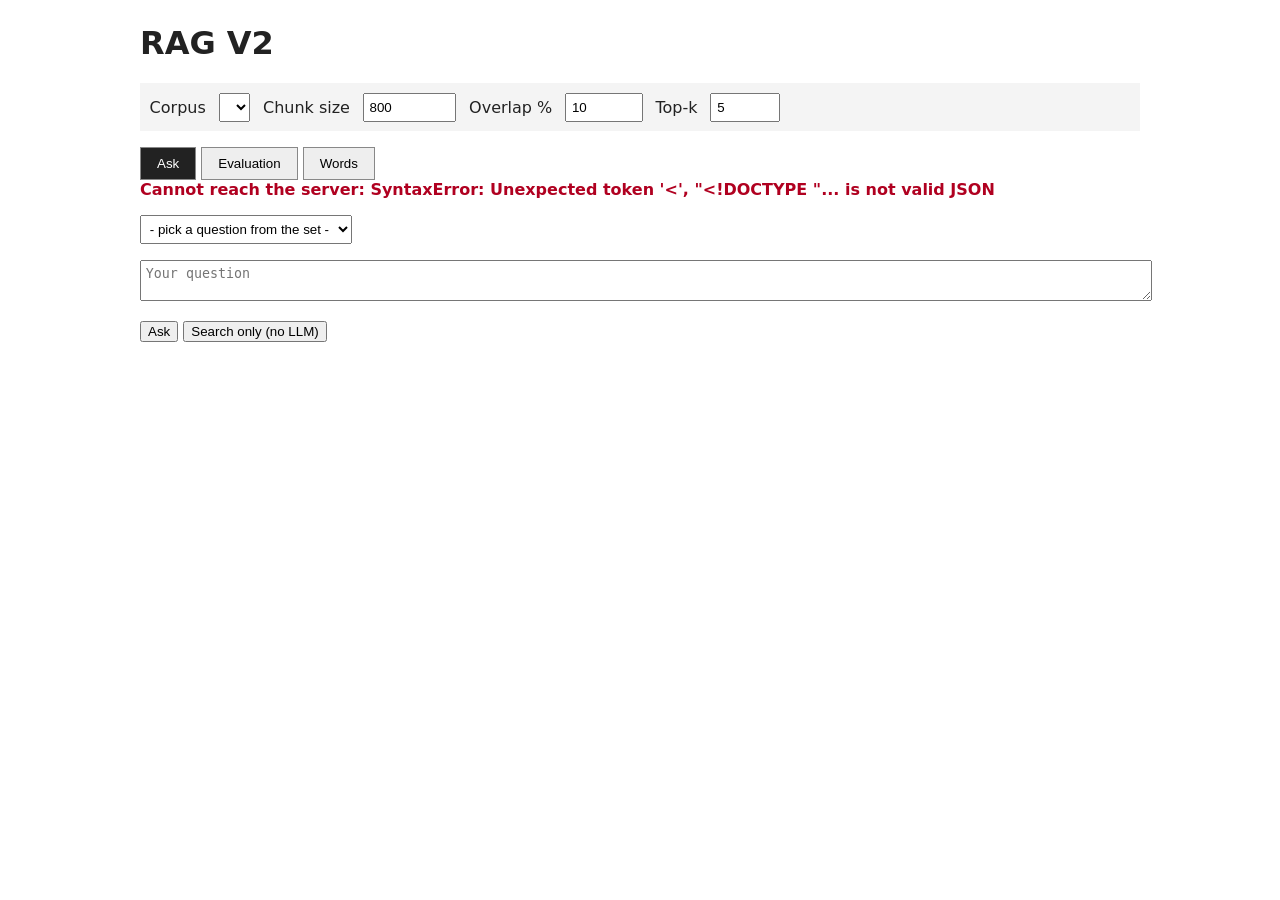
==== static/index.html @ 847ef158 "chore: add V2 project base" ====
<!doctype html>
<html lang="en"><head><meta charset="utf-8"><title>RAG V2</title>
<style>
body{font-family:system-ui,sans-serif;max-width:1000px;margin:1.5rem auto;padding:0 1rem;color:#222}
nav button{padding:.5rem 1rem;border:1px solid #888;background:#eee;cursor:pointer}
nav button.on{background:#222;color:#fff}
.bar{display:flex;gap:.8rem;flex-wrap:wrap;align-items:center;margin:1rem 0;padding:.6rem;background:#f4f4f4}
input,select,textarea{padding:.3rem}textarea{width:100%}
table{border-collapse:collapse;margin:.5rem 0;font-size:.9rem}td,th{border:1px solid #ccc;padding:.25rem .5rem;text-align:left}
.chunk{border:1px solid #ccc;padding:.5rem;margin:.4rem 0;white-space:pre-wrap;font-size:.85rem}
.err{color:#b00020;font-weight:600}.muted{color:#999}.ok{color:#0a7d2c}.ko{color:#b00020}
a.w{cursor:pointer;color:#0645ad;text-decoration:underline}
</style></head><body>
<h1>RAG V2</h1>
<div class="bar">
 Corpus <select id="corpus"></select>
 Chunk size <input id="cs" type="number" value="800" min="100" max="4000" style="width:5rem">
 Overlap % <input id="ov" type="number" value="10" min="0" max="50" style="width:4rem">
 Top-k <input id="k" type="number" value="5" min="1" max="10" style="width:3.5rem">
</div>
<nav><button data-t="ask" class="on">Ask</button> <button data-t="eval">Evaluation</button> <button data-t="words">Words</button></nav>
<div id="msg" class="err"></div>

<section id="ask">
 <p><select id="qpick"><option value="">- pick a question from the set -</option></select></p>
 <textarea id="q" rows="2" placeholder="Your question"></textarea>
 <p><button onclick="ask()">Ask</button> <button onclick="searchOnly()">Search only (no LLM)</button></p>
 <div id="ask-out"></div>
</section>

<section id="eval" hidden>
 <p><label><input type="checkbox" id="wa"> also generate answers (LLM calls, slower)</label>
 <button onclick="runEval()">Run evaluation</button></p>
 <p class="muted">Uses the corpus, chunk size and overlap above. Results are saved in results/. Same as: python evaluate.py &lt;corpus&gt;</p>
 <div id="eval-out"></div>
</section>

<section id="words" hidden>
 <h3>Corpus mode</h3>
 <p>Vocabulary filter: <input id="vf" placeholder="contains..." oninput="vocab()"> <span id="vinfo" class="muted"></span></p>
 <div id="vocab-out" style="max-height:260px;overflow:auto"></div>
 <p>Word → chunks: <input id="wq" placeholder="a word"> <button onclick="wordChunks(wq.value)">Find</button></p>
 <div id="word-out"></div>
 <h3>Question mode</h3>
 <p><select id="wpick"><option value="">- pick a question from the set -</option></select></p>
 <textarea id="wtext" rows="2" placeholder="or type a question"></textarea>
 <p><button onclick="qWords()">Question → words</button> <label><input type="checkbox" id="hs" checked onchange="qWords()"> hide stop words</label></p>
 <div id="qwords-out"></div>
</section>

<script>
const $=id=>document.getElementById(id);
const esc=s=>String(s).replace(/[&<>"]/g,c=>({'&':'&amp;','<':'&lt;','>':'&gt;','"':'&quot;'}[c]));
const cfg=()=>({corpus:$('corpus').value,chunk_size:+$('cs').value,overlap_percent:+$('ov').value});
const qs=o=>new URLSearchParams(o).toString();
let QUESTIONS=[];

async function api(url,body){
  $('msg').textContent='';
  try{
    const r=await fetch(url,body?{method:'POST',headers:{'Content-Type':'application/json'},body:JSON.stringify(body)}:{});
    const d=await r.json();
    if(!r.ok){$('msg').textContent=typeof d.detail==='string'?d.detail:'Invalid input: '+JSON.stringify(d.detail);return null}
    return d;
  }catch(e){$('msg').textContent='Cannot reach the server: '+e;return null}
}
const chunkHtml=c=>`<div class="chunk"><b>${esc(c.source)}</b> #${c.chunk_index}${c.distance!==undefined?` · distance ${c.distance.toFixed(3)}`:''}${c.relevant===true?' <span class="ok">relevant</span>':''}\n${esc(c.text)}</div>`;

document.querySelectorAll('nav button').forEach(b=>b.onclick=()=>{
  document.querySelectorAll('nav button').forEach(x=>x.classList.toggle('on',x===b));
  ['ask','eval','words'].forEach(t=>$(t).hidden=t!==b.dataset.t);
  if(b.dataset.t==='words')vocab();
});

async function loadCorpora(){
  const cs=await api('/api/corpora'); if(!cs)return;
  $('corpus').innerHTML=cs.map(c=>`<option value="${c.name}">${c.name} (${c.documents} docs, ${c.questions} questions)</option>`).join('');
  $('corpus').onchange=loadQuestions; loadQuestions();
}
async function loadQuestions(){
  QUESTIONS=await api('/api/questions?'+qs({corpus:$('corpus').value}))||[];
  const opts='<option value="">- pick a question from the set -</option>'+QUESTIONS.map(q=>`<option value="${q.id}">${q.id} [${q.type}] ${esc(q.question)}</option>`).join('');
  $('qpick').innerHTML=opts;$('wpick').innerHTML=opts;
}
$('qpick').onchange=()=>{const q=QUESTIONS.find(x=>x.id===$('qpick').value);if(q)$('q').value=q.question};
$('wpick').onchange=()=>{const q=QUESTIONS.find(x=>x.id===$('wpick').value);if(q){$('wtext').value=q.question;qWords()}};

async function ask(){
  $('ask-out').innerHTML='Thinking...';
  const d=await api('/api/ask',{...cfg(),question:$('q').value,k:+$('k').value});
  $('ask-out').innerHTML=d?`<h3>Answer ${d.in_documents?'':'<span class="muted">(not in the documents)</span>'}</h3><p>${esc(d.answer)}</p><h3>References (top ${d.chunks.length})</h3>${d.chunks.map(chunkHtml).join('')}`:'';
}
async function searchOnly(){
  const d=await api('/api/search',{...cfg(),question:$('q').value,k:+$('k').value});
  $('ask-out').innerHTML=d?`<h3>Retrieved chunks</h3>${d.chunks.map(chunkHtml).join('')}`:'';
}

function table(rows,head){return `<table><tr>${head.map(h=>`<th>${h}</th>`).join('')}</tr>${rows.map(r=>`<tr>${r.map(c=>`<td>${c}</td>`).join('')}</tr>`).join('')}</table>`}
async function runEval(){
  $('eval-out').innerHTML='Running...';
  const d=await api('/api/eval/run',{...cfg(),with_answers:$('wa').checked,answer_k:+$('k').value});
  if(!d){$('eval-out').innerHTML='';return}
  const ks=d.meta.ks,s=d.summary;
  const rows=[['OVERALL',s.overall],...Object.entries(s.by_type)].map(([n,b])=>[n,b.n,...ks.flatMap(k=>[b[k].hit_rate,b[k].recall])]);
  let h=`<p>${d.meta.n_chunks} chunks · ${d.meta.n_scored} scored questions · saved to <code>${esc(d.saved_to)}</code></p>`+
    table(rows,['type','n',...ks.flatMap(k=>['hit@'+k,'rec@'+k])]);
  if(d.unreachable_evidence.length)h+=`<p class="err">${d.unreachable_evidence.length} evidence quote(s) cut by a chunk boundary: ${d.unreachable_evidence.map(u=>u.id).join(', ')}</p>`;
  h+='<h3>Per question (top 10)</h3>'+table(d.questions.map(q=>[q.id,q.type,esc(q.question),
    q.answerable?q.retrieved.map(c=>c.relevant?'●':'○').join(''):'<span class="muted">unanswerable</span>',
    q.answer?esc(q.answer.text||q.answer.error):''] ),['id','type','question','top-10 (● relevant)','answer']);
  $('eval-out').innerHTML=h;
}

async function vocab(){
  const d=await api('/api/words/vocabulary?'+qs({...cfg(),contains:$('vf').value}));if(!d)return;
  $('vinfo').textContent=`${d.distinct_words} distinct words, ${d.total_words} in total (showing ${d.shown.length})`;
  $('vocab-out').innerHTML=table(d.shown.map(r=>[`<a class="w" onclick="wordChunks('${esc(r.word)}')">${esc(r.word)}</a>`,r.count,r.chunks]),['word','count','in how many chunks']);
}
async function wordChunks(w){
  if(!w)return; $('wq').value=w;
  const d=await api('/api/words/word?'+qs({...cfg(),word:w}));if(!d)return;
  $('word-out').innerHTML=d.chunks.length?`<p><b>${esc(d.word)}</b>: ${d.total} times in ${d.chunks.length} chunks</p>`+d.chunks.map(c=>`<div class="chunk"><b>${esc(c.source)}</b> #${c.chunk_index} · ${c.count}×\n${esc(c.text)}</div>`).join(''):`<p class="err">"${esc(d.word)}" does not exist in the corpus.</p>`;
}
async function qWords(){
  const d=await api('/api/words/question',{...cfg(),question:$('wtext').value});if(!d)return;
  const rows=d.words.filter(r=>!($('hs').checked&&r.stopword)).map(r=>[
    r.exists?`<a class="w" onclick="wordChunks('${esc(r.word)}')">${esc(r.word)}</a>`:`<span class="ko">${esc(r.word)}</span>`,
    r.exists?'<span class="ok">exists</span>':'<span class="ko">ABSENT</span>',r.total,r.n_chunks,
    r.chunks.slice(0,6).map(c=>esc(c.id)+' ('+c.count+')').join(', ')+(r.chunks.length>6?' …':'')]);
  $('qwords-out').innerHTML=table(rows,['word','in corpus?','times','chunks','which chunks']);
}
loadCorpora();
</script></body></html>
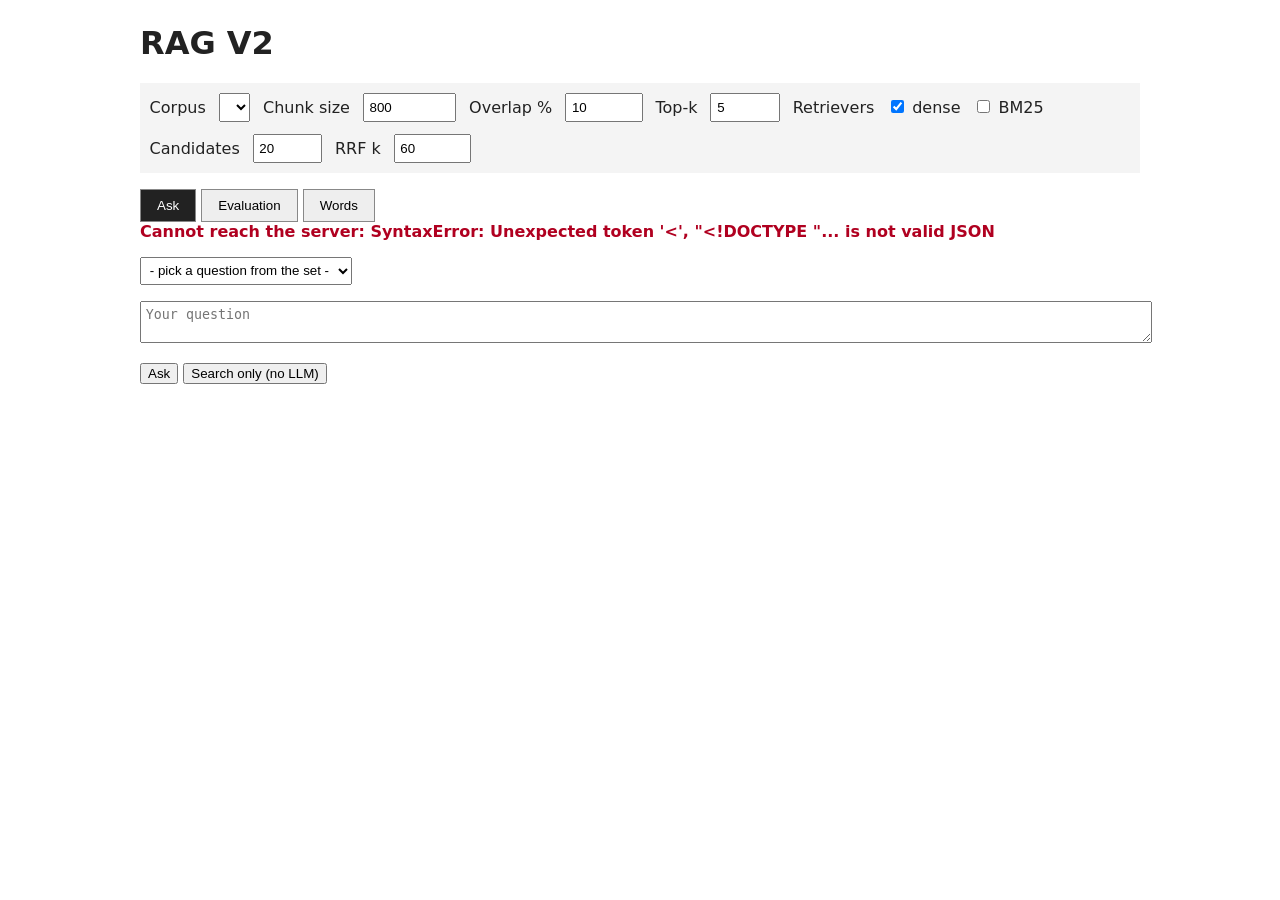
==== commit 0228560b: "feat: add BM25 retriever and RRF fusion with on/off switches" ====
--- a/static/index.html
+++ b/static/index.html
@@ -17,6 +17,11 @@
  Chunk size <input id="cs" type="number" value="800" min="100" max="4000" style="width:5rem">
  Overlap % <input id="ov" type="number" value="10" min="0" max="50" style="width:4rem">
  Top-k <input id="k" type="number" value="5" min="1" max="10" style="width:3.5rem">
+ Retrievers
+ <label><input type="checkbox" id="r-dense" checked> dense</label>
+ <label><input type="checkbox" id="r-bm25"> BM25</label>
+ Candidates <input id="cand" type="number" value="20" min="1" max="50" style="width:3.5rem">
+ RRF k <input id="rrfk" type="number" value="60" min="1" style="width:4rem">
 </div>
 <nav><button data-t="ask" class="on">Ask</button> <button data-t="eval">Evaluation</button> <button data-t="words">Words</button></nav>
 <div id="msg" class="err"></div>
@@ -53,6 +58,7 @@
 const esc=s=>String(s).replace(/[&<>"]/g,c=>({'&':'&amp;','<':'&lt;','>':'&gt;','"':'&quot;'}[c]));
 const cfg=()=>({corpus:$('corpus').value,chunk_size:+$('cs').value,overlap_percent:+$('ov').value});
 const qs=o=>new URLSearchParams(o).toString();
+const retr=()=>({retrievers:['dense','bm25'].filter(r=>$('r-'+r).checked),candidates:+$('cand').value,rrf_k:+$('rrfk').value});
 let QUESTIONS=[];
 
 async function api(url,body){
@@ -64,7 +70,7 @@
     return d;
   }catch(e){$('msg').textContent='Cannot reach the server: '+e;return null}
 }
-const chunkHtml=c=>`<div class="chunk"><b>${esc(c.source)}</b> #${c.chunk_index}${c.distance!==undefined?` · distance ${c.distance.toFixed(3)}`:''}${c.relevant===true?' <span class="ok">relevant</span>':''}\n${esc(c.text)}</div>`;
+const chunkHtml=c=>`<div class="chunk"><b>${esc(c.source)}</b> #${c.chunk_index}${c.found_by?' · found by '+Object.entries(c.found_by).map(([n,r])=>n+' #'+r).join(', '):''}${c.distance!==undefined?` · distance ${c.distance.toFixed(3)}`:''}${c.bm25_score!==undefined?` · bm25 ${c.bm25_score}`:''}${c.relevant===true?' <span class="ok">relevant</span>':''}\n${esc(c.text)}</div>`;
 
 document.querySelectorAll('nav button').forEach(b=>b.onclick=()=>{
   document.querySelectorAll('nav button').forEach(x=>x.classList.toggle('on',x===b));
@@ -87,22 +93,23 @@
 
 async function ask(){
   $('ask-out').innerHTML='Thinking...';
-  const d=await api('/api/ask',{...cfg(),question:$('q').value,k:+$('k').value});
+  const d=await api('/api/ask',{...cfg(),...retr(),question:$('q').value,k:+$('k').value});
   $('ask-out').innerHTML=d?`<h3>Answer ${d.in_documents?'':'<span class="muted">(not in the documents)</span>'}</h3><p>${esc(d.answer)}</p><h3>References (top ${d.chunks.length})</h3>${d.chunks.map(chunkHtml).join('')}`:'';
 }
 async function searchOnly(){
-  const d=await api('/api/search',{...cfg(),question:$('q').value,k:+$('k').value});
+  const d=await api('/api/search',{...cfg(),...retr(),question:$('q').value,k:+$('k').value});
   $('ask-out').innerHTML=d?`<h3>Retrieved chunks</h3>${d.chunks.map(chunkHtml).join('')}`:'';
 }
 
 function table(rows,head){return `<table><tr>${head.map(h=>`<th>${h}</th>`).join('')}</tr>${rows.map(r=>`<tr>${r.map(c=>`<td>${c}</td>`).join('')}</tr>`).join('')}</table>`}
 async function runEval(){
   $('eval-out').innerHTML='Running...';
-  const d=await api('/api/eval/run',{...cfg(),with_answers:$('wa').checked,answer_k:+$('k').value});
+  const d=await api('/api/eval/run',{...cfg(),...retr(),with_answers:$('wa').checked,answer_k:+$('k').value});
   if(!d){$('eval-out').innerHTML='';return}
   const ks=d.meta.ks,s=d.summary;
   const rows=[['OVERALL',s.overall],...Object.entries(s.by_type)].map(([n,b])=>[n,b.n,...ks.flatMap(k=>[b[k].hit_rate,b[k].recall])]);
-  let h=`<p>${d.meta.n_chunks} chunks · ${d.meta.n_scored} scored questions · saved to <code>${esc(d.saved_to)}</code></p>`+
+  let c=s.cost_per_question;
+  let h=`<p>retrievers: <b>${d.meta.retrievers.join(' + ')}</b> · ${d.meta.n_chunks} chunks · ${d.meta.n_scored} scored questions · saved to <code>${esc(d.saved_to)}</code></p><p>cost per question: retrieval ${c.retrieval_ms} ms · LLM calls ${c.llm_calls} · tokens ${c.tokens} · answer time ${c.answer_ms} ms</p>`+
     table(rows,['type','n',...ks.flatMap(k=>['hit@'+k,'rec@'+k])]);
   if(d.unreachable_evidence.length)h+=`<p class="err">${d.unreachable_evidence.length} evidence quote(s) cut by a chunk boundary: ${d.unreachable_evidence.map(u=>u.id).join(', ')}</p>`;
   h+='<h3>Per question (top 10)</h3>'+table(d.questions.map(q=>[q.id,q.type,esc(q.question),
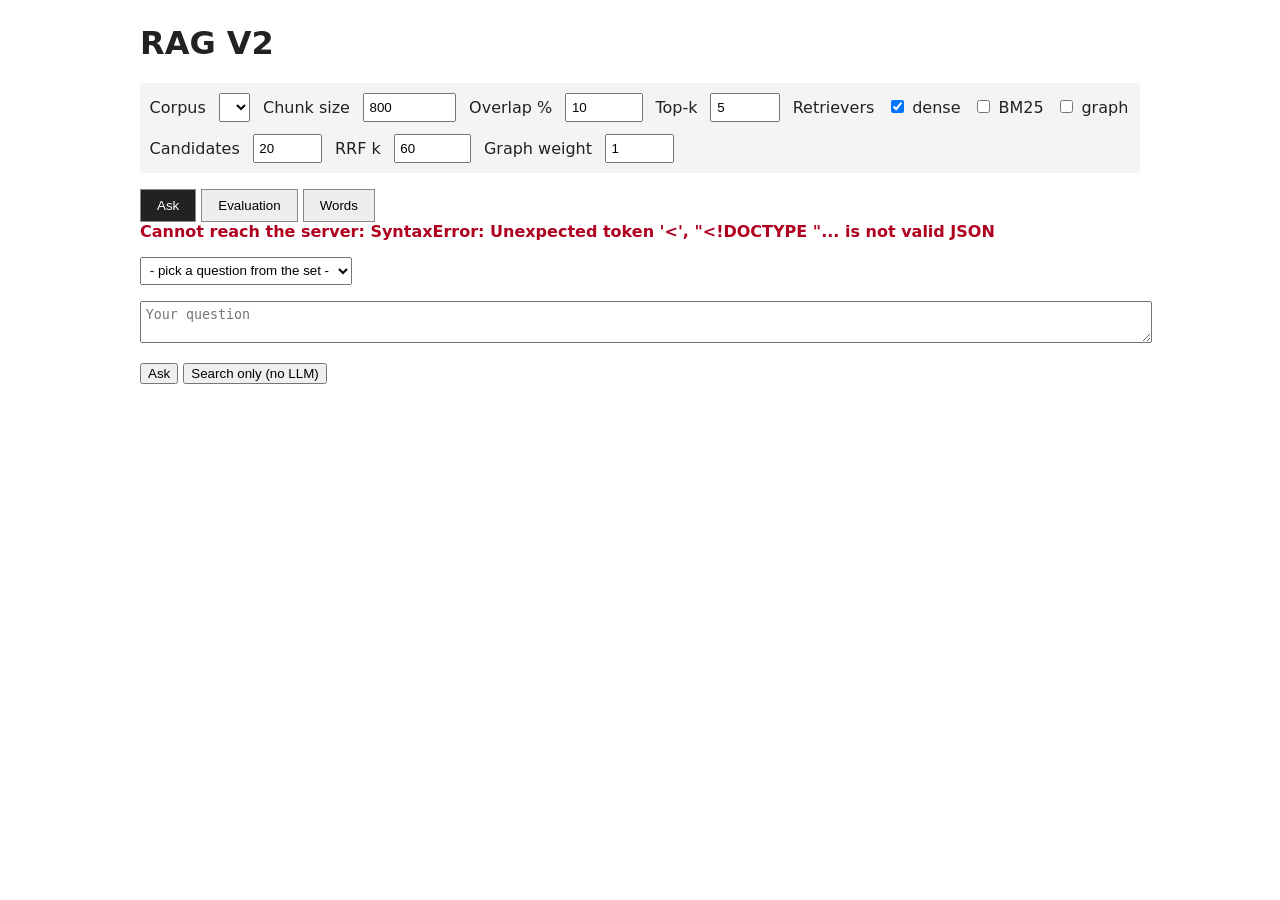
==== commit a240c366: "V3: BM25, RRF fusion, concept graph, multi-configuration evaluation" ====
--- a/static/index.html
+++ b/static/index.html
@@ -20,8 +20,10 @@
  Retrievers
  <label><input type="checkbox" id="r-dense" checked> dense</label>
  <label><input type="checkbox" id="r-bm25"> BM25</label>
+ <label><input type="checkbox" id="r-graph"> graph</label>
  Candidates <input id="cand" type="number" value="20" min="1" max="50" style="width:3.5rem">
  RRF k <input id="rrfk" type="number" value="60" min="1" style="width:4rem">
+ Graph weight <input id="gw" type="number" value="1" min="0" step="0.5" style="width:3.5rem">
 </div>
 <nav><button data-t="ask" class="on">Ask</button> <button data-t="eval">Evaluation</button> <button data-t="words">Words</button></nav>
 <div id="msg" class="err"></div>
@@ -58,7 +60,7 @@
 const esc=s=>String(s).replace(/[&<>"]/g,c=>({'&':'&amp;','<':'&lt;','>':'&gt;','"':'&quot;'}[c]));
 const cfg=()=>({corpus:$('corpus').value,chunk_size:+$('cs').value,overlap_percent:+$('ov').value});
 const qs=o=>new URLSearchParams(o).toString();
-const retr=()=>({retrievers:['dense','bm25'].filter(r=>$('r-'+r).checked),candidates:+$('cand').value,rrf_k:+$('rrfk').value});
+const retr=()=>({retrievers:['dense','bm25','graph'].filter(r=>$('r-'+r).checked),candidates:+$('cand').value,rrf_k:+$('rrfk').value,weights:{graph:+$('gw').value}});
 let QUESTIONS=[];
 
 async function api(url,body){
@@ -70,7 +72,7 @@
     return d;
   }catch(e){$('msg').textContent='Cannot reach the server: '+e;return null}
 }
-const chunkHtml=c=>`<div class="chunk"><b>${esc(c.source)}</b> #${c.chunk_index}${c.found_by?' · found by '+Object.entries(c.found_by).map(([n,r])=>n+' #'+r).join(', '):''}${c.distance!==undefined?` · distance ${c.distance.toFixed(3)}`:''}${c.bm25_score!==undefined?` · bm25 ${c.bm25_score}`:''}${c.relevant===true?' <span class="ok">relevant</span>':''}\n${esc(c.text)}</div>`;
+const chunkHtml=c=>`<div class="chunk"><b>${esc(c.source)}</b> #${c.chunk_index}${c.found_by?' · found by '+Object.entries(c.found_by).map(([n,r])=>n+' #'+r).join(', '):''}${c.distance!==undefined?` · distance ${c.distance.toFixed(3)}`:''}${c.bm25_score!==undefined?` · bm25 ${c.bm25_score}`:''}${c.relevant===true?' <span class="ok">relevant</span>':''}${c.path?'<div class="muted"><b>graph path</b> (score '+c.graph_score+'):<br>'+c.path.map(esc).join('<br>')+'</div>':''}\n${esc(c.text)}</div>`;
 
 document.querySelectorAll('nav button').forEach(b=>b.onclick=()=>{
   document.querySelectorAll('nav button').forEach(x=>x.classList.toggle('on',x===b));
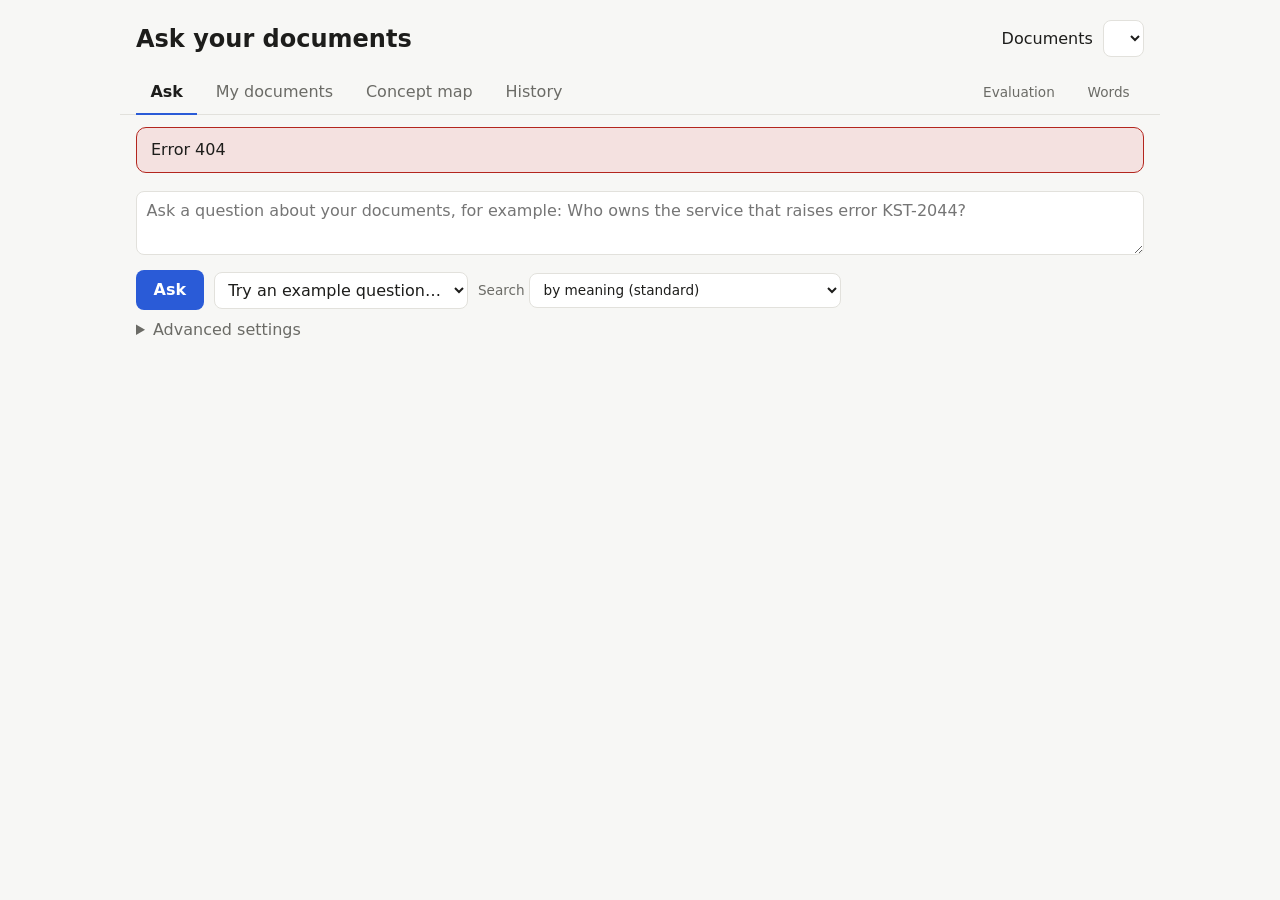
==== commit c67dd67a: "V4 part 1: tracing, PII redaction, LLM_* settings, upload and indexing backend" ====
--- a/static/index.html
+++ b/static/index.html
@@ -1,142 +1,104 @@
 <!doctype html>
-<html lang="en"><head><meta charset="utf-8"><title>RAG V2</title>
-<style>
-body{font-family:system-ui,sans-serif;max-width:1000px;margin:1.5rem auto;padding:0 1rem;color:#222}
-nav button{padding:.5rem 1rem;border:1px solid #888;background:#eee;cursor:pointer}
-nav button.on{background:#222;color:#fff}
-.bar{display:flex;gap:.8rem;flex-wrap:wrap;align-items:center;margin:1rem 0;padding:.6rem;background:#f4f4f4}
-input,select,textarea{padding:.3rem}textarea{width:100%}
-table{border-collapse:collapse;margin:.5rem 0;font-size:.9rem}td,th{border:1px solid #ccc;padding:.25rem .5rem;text-align:left}
-.chunk{border:1px solid #ccc;padding:.5rem;margin:.4rem 0;white-space:pre-wrap;font-size:.85rem}
-.err{color:#b00020;font-weight:600}.muted{color:#999}.ok{color:#0a7d2c}.ko{color:#b00020}
-a.w{cursor:pointer;color:#0645ad;text-decoration:underline}
-</style></head><body>
-<h1>RAG V2</h1>
-<div class="bar">
- Corpus <select id="corpus"></select>
- Chunk size <input id="cs" type="number" value="800" min="100" max="4000" style="width:5rem">
- Overlap % <input id="ov" type="number" value="10" min="0" max="50" style="width:4rem">
- Top-k <input id="k" type="number" value="5" min="1" max="10" style="width:3.5rem">
- Retrievers
- <label><input type="checkbox" id="r-dense" checked> dense</label>
- <label><input type="checkbox" id="r-bm25"> BM25</label>
- <label><input type="checkbox" id="r-graph"> graph</label>
- Candidates <input id="cand" type="number" value="20" min="1" max="50" style="width:3.5rem">
- RRF k <input id="rrfk" type="number" value="60" min="1" style="width:4rem">
- Graph weight <input id="gw" type="number" value="1" min="0" step="0.5" style="width:3.5rem">
-</div>
-<nav><button data-t="ask" class="on">Ask</button> <button data-t="eval">Evaluation</button> <button data-t="words">Words</button></nav>
-<div id="msg" class="err"></div>
+<html lang="en"><head><meta charset="utf-8"><meta name="viewport" content="width=device-width,initial-scale=1">
+<title>Ask your documents</title>
+<link rel="stylesheet" href="/static/style.css">
+</head><body>
+<header>
+ <h1>Ask your documents</h1>
+ <div class="row"><label for="corpus">Documents</label> <select id="corpus" aria-label="Choose a document collection"></select></div>
+</header>
+<nav id="tabs">
+ <button data-t="ask" class="on">Ask</button>
+ <button data-t="docs">My documents</button>
+ <button data-t="map">Concept map</button>
+ <button data-t="history">History</button>
+ <span class="sep"></span>
+ <button data-t="eval" class="small">Evaluation</button>
+ <button data-t="words" class="small">Words</button>
+</nav>
+<main>
+ <div id="banner" class="banner" role="alert"></div>
 
-<section id="ask">
- <p><select id="qpick"><option value="">- pick a question from the set -</option></select></p>
- <textarea id="q" rows="2" placeholder="Your question"></textarea>
- <p><button onclick="ask()">Ask</button> <button onclick="searchOnly()">Search only (no LLM)</button></p>
- <div id="ask-out"></div>
-</section>
+ <!-- ASK -->
+ <section id="t-ask">
+  <div id="ask-hint" class="banner info"></div>
+  <textarea id="q" rows="2" placeholder="Ask a question about your documents, for example: Who owns the service that raises error KST-2044?" aria-label="Your question"></textarea>
+  <div class="row" style="margin-top:8px">
+   <button id="ask-btn" class="btn">Ask</button>
+   <select id="qpick" aria-label="Example questions"><option value="">Try an example question…</option></select>
+   <label class="small muted">Search <select id="mode">
+     <option value="standard">by meaning (standard)</option>
+     <option value="hybrid">by meaning + exact words</option>
+     <option value="graph">meaning + exact words + concept map</option></select></label>
+  </div>
+  <details style="margin-top:8px"><summary>Advanced settings</summary>
+   <div class="row small" style="margin-top:8px">
+    <label>Passage size <input id="cs" type="number" value="800" min="100" max="4000" style="width:5.5rem"></label>
+    <label>Overlap % <input id="ov" type="number" value="20" min="0" max="50" style="width:4.5rem"></label>
+    <label>Passages used <input id="k" type="number" value="5" min="1" max="10" style="width:4rem"></label>
+    <label>Candidates <input id="cand" type="number" value="20" min="1" max="50" style="width:4rem"></label>
+    <label>RRF k <input id="rrfk" type="number" value="60" min="1" style="width:4.5rem"></label>
+    <label>Concept-map weight <input id="gw" type="number" value="1" min="0" step="0.5" style="width:4rem"></label>
+   </div>
+  </details>
+  <div id="ask-out"></div>
+ </section>
 
-<section id="eval" hidden>
- <p><label><input type="checkbox" id="wa"> also generate answers (LLM calls, slower)</label>
- <button onclick="runEval()">Run evaluation</button></p>
- <p class="muted">Uses the corpus, chunk size and overlap above. Results are saved in results/. Same as: python evaluate.py &lt;corpus&gt;</p>
- <div id="eval-out"></div>
-</section>
+ <!-- MY DOCUMENTS -->
+ <section id="t-docs" hidden>
+  <h2>Collections</h2>
+  <div class="row"><input id="newname" placeholder="name of a new collection (e.g. cars)" style="min-width:16rem" aria-label="New collection name">
+   <button class="btn ghost" id="create-btn">Create</button>
+   <span class="muted small">Your own collections can be changed here. The provided ones (kestrel, own) are read-only.</span></div>
+  <div id="docs-out"></div>
+ </section>
 
-<section id="words" hidden>
- <h3>Corpus mode</h3>
- <p>Vocabulary filter: <input id="vf" placeholder="contains..." oninput="vocab()"> <span id="vinfo" class="muted"></span></p>
- <div id="vocab-out" style="max-height:260px;overflow:auto"></div>
- <p>Word → chunks: <input id="wq" placeholder="a word"> <button onclick="wordChunks(wq.value)">Find</button></p>
- <div id="word-out"></div>
- <h3>Question mode</h3>
- <p><select id="wpick"><option value="">- pick a question from the set -</option></select></p>
- <textarea id="wtext" rows="2" placeholder="or type a question"></textarea>
- <p><button onclick="qWords()">Question → words</button> <label><input type="checkbox" id="hs" checked onchange="qWords()"> hide stop words</label></p>
- <div id="qwords-out"></div>
-</section>
+ <!-- CONCEPT MAP -->
+ <section id="t-map" hidden>
+  <div class="row"><input id="mapfind" placeholder="Find a concept…" aria-label="Find a concept" style="min-width:14rem">
+   <span id="mapinfo" class="muted small"></span></div>
+  <div id="maplegend" class="legend" style="margin:8px 0"></div>
+  <div id="mapempty"></div>
+  <div class="grid2" id="mapgrid" hidden>
+   <div id="mapbox"><svg id="mapsvg" viewBox="0 0 900 540" role="img" aria-label="Map of the concepts and their links"></svg></div>
+   <div id="mapside" class="card" style="margin:0"><span class="muted">Click a concept to see what it is linked to and where each link comes from.</span></div>
+  </div>
+ </section>
 
-<script>
-const $=id=>document.getElementById(id);
-const esc=s=>String(s).replace(/[&<>"]/g,c=>({'&':'&amp;','<':'&lt;','>':'&gt;','"':'&quot;'}[c]));
-const cfg=()=>({corpus:$('corpus').value,chunk_size:+$('cs').value,overlap_percent:+$('ov').value});
-const qs=o=>new URLSearchParams(o).toString();
-const retr=()=>({retrievers:['dense','bm25','graph'].filter(r=>$('r-'+r).checked),candidates:+$('cand').value,rrf_k:+$('rrfk').value,weights:{graph:+$('gw').value}});
-let QUESTIONS=[];
+ <!-- HISTORY -->
+ <section id="t-history" hidden>
+  <div id="metrics"></div>
+  <div class="row" style="margin-top:14px"><h2 style="margin:0">Recent requests</h2>
+   <select id="tkind" aria-label="Kind of request"><option value="">all requests</option><option value="question">questions</option><option value="index">indexing runs</option><option value="explore">concept map views</option></select></div>
+  <div id="traces"></div>
+ </section>
 
-async function api(url,body){
-  $('msg').textContent='';
-  try{
-    const r=await fetch(url,body?{method:'POST',headers:{'Content-Type':'application/json'},body:JSON.stringify(body)}:{});
-    const d=await r.json();
-    if(!r.ok){$('msg').textContent=typeof d.detail==='string'?d.detail:'Invalid input: '+JSON.stringify(d.detail);return null}
-    return d;
-  }catch(e){$('msg').textContent='Cannot reach the server: '+e;return null}
-}
-const chunkHtml=c=>`<div class="chunk"><b>${esc(c.source)}</b> #${c.chunk_index}${c.found_by?' · found by '+Object.entries(c.found_by).map(([n,r])=>n+' #'+r).join(', '):''}${c.distance!==undefined?` · distance ${c.distance.toFixed(3)}`:''}${c.bm25_score!==undefined?` · bm25 ${c.bm25_score}`:''}${c.relevant===true?' <span class="ok">relevant</span>':''}${c.path?'<div class="muted"><b>graph path</b> (score '+c.graph_score+'):<br>'+c.path.map(esc).join('<br>')+'</div>':''}\n${esc(c.text)}</div>`;
+ <!-- EVALUATION -->
+ <section id="t-eval" hidden>
+  <p><label><input type="checkbox" id="wa"> also generate answers (LLM calls, slower)</label>
+  <select id="evmode"><option value="dense">dense</option><option value="dense,bm25">dense + BM25</option><option value="dense,bm25,graph">dense + BM25 + graph</option></select>
+  <button class="btn" id="eval-btn">Run evaluation</button></p>
+  <p class="muted small">Uses the collection, passage size and overlap chosen on the Ask tab. Results are saved in results/. Same as: python evaluate.py &lt;corpus&gt;</p>
+  <div id="eval-out"></div>
+ </section>
 
-document.querySelectorAll('nav button').forEach(b=>b.onclick=()=>{
-  document.querySelectorAll('nav button').forEach(x=>x.classList.toggle('on',x===b));
-  ['ask','eval','words'].forEach(t=>$(t).hidden=t!==b.dataset.t);
-  if(b.dataset.t==='words')vocab();
-});
+ <!-- WORDS -->
+ <section id="t-words" hidden>
+  <h3>Corpus mode</h3>
+  <p>Vocabulary filter: <input id="vf" placeholder="contains…"> <span id="vinfo" class="muted"></span></p>
+  <div id="vocab-out" style="max-height:260px;overflow:auto"></div>
+  <p>Word → passages: <input id="wq" placeholder="a word"> <button class="btn ghost" id="wfind">Find</button></p>
+  <div id="word-out"></div>
+  <h3>Question mode</h3>
+  <p><select id="wpick"><option value="">- pick a question from the set -</option></select></p>
+  <textarea id="wtext" rows="2" placeholder="or type a question"></textarea>
+  <p><button class="btn ghost" id="qwords-btn">Question → words</button> <label><input type="checkbox" id="hs" checked> hide stop words</label></p>
+  <div id="qwords-out"></div>
+ </section>
+</main>
+<footer id="foot"></footer>
 
-async function loadCorpora(){
-  const cs=await api('/api/corpora'); if(!cs)return;
-  $('corpus').innerHTML=cs.map(c=>`<option value="${c.name}">${c.name} (${c.documents} docs, ${c.questions} questions)</option>`).join('');
-  $('corpus').onchange=loadQuestions; loadQuestions();
-}
-async function loadQuestions(){
-  QUESTIONS=await api('/api/questions?'+qs({corpus:$('corpus').value}))||[];
-  const opts='<option value="">- pick a question from the set -</option>'+QUESTIONS.map(q=>`<option value="${q.id}">${q.id} [${q.type}] ${esc(q.question)}</option>`).join('');
-  $('qpick').innerHTML=opts;$('wpick').innerHTML=opts;
-}
-$('qpick').onchange=()=>{const q=QUESTIONS.find(x=>x.id===$('qpick').value);if(q)$('q').value=q.question};
-$('wpick').onchange=()=>{const q=QUESTIONS.find(x=>x.id===$('wpick').value);if(q){$('wtext').value=q.question;qWords()}};
-
-async function ask(){
-  $('ask-out').innerHTML='Thinking...';
-  const d=await api('/api/ask',{...cfg(),...retr(),question:$('q').value,k:+$('k').value});
-  $('ask-out').innerHTML=d?`<h3>Answer ${d.in_documents?'':'<span class="muted">(not in the documents)</span>'}</h3><p>${esc(d.answer)}</p><h3>References (top ${d.chunks.length})</h3>${d.chunks.map(chunkHtml).join('')}`:'';
-}
-async function searchOnly(){
-  const d=await api('/api/search',{...cfg(),...retr(),question:$('q').value,k:+$('k').value});
-  $('ask-out').innerHTML=d?`<h3>Retrieved chunks</h3>${d.chunks.map(chunkHtml).join('')}`:'';
-}
-
-function table(rows,head){return `<table><tr>${head.map(h=>`<th>${h}</th>`).join('')}</tr>${rows.map(r=>`<tr>${r.map(c=>`<td>${c}</td>`).join('')}</tr>`).join('')}</table>`}
-async function runEval(){
-  $('eval-out').innerHTML='Running...';
-  const d=await api('/api/eval/run',{...cfg(),...retr(),with_answers:$('wa').checked,answer_k:+$('k').value});
-  if(!d){$('eval-out').innerHTML='';return}
-  const ks=d.meta.ks,s=d.summary;
-  const rows=[['OVERALL',s.overall],...Object.entries(s.by_type)].map(([n,b])=>[n,b.n,...ks.flatMap(k=>[b[k].hit_rate,b[k].recall])]);
-  let c=s.cost_per_question;
-  let h=`<p>retrievers: <b>${d.meta.retrievers.join(' + ')}</b> · ${d.meta.n_chunks} chunks · ${d.meta.n_scored} scored questions · saved to <code>${esc(d.saved_to)}</code></p><p>cost per question: retrieval ${c.retrieval_ms} ms · LLM calls ${c.llm_calls} · tokens ${c.tokens} · answer time ${c.answer_ms} ms</p>`+
-    table(rows,['type','n',...ks.flatMap(k=>['hit@'+k,'rec@'+k])]);
-  if(d.unreachable_evidence.length)h+=`<p class="err">${d.unreachable_evidence.length} evidence quote(s) cut by a chunk boundary: ${d.unreachable_evidence.map(u=>u.id).join(', ')}</p>`;
-  h+='<h3>Per question (top 10)</h3>'+table(d.questions.map(q=>[q.id,q.type,esc(q.question),
-    q.answerable?q.retrieved.map(c=>c.relevant?'●':'○').join(''):'<span class="muted">unanswerable</span>',
-    q.answer?esc(q.answer.text||q.answer.error):''] ),['id','type','question','top-10 (● relevant)','answer']);
-  $('eval-out').innerHTML=h;
-}
-
-async function vocab(){
-  const d=await api('/api/words/vocabulary?'+qs({...cfg(),contains:$('vf').value}));if(!d)return;
-  $('vinfo').textContent=`${d.distinct_words} distinct words, ${d.total_words} in total (showing ${d.shown.length})`;
-  $('vocab-out').innerHTML=table(d.shown.map(r=>[`<a class="w" onclick="wordChunks('${esc(r.word)}')">${esc(r.word)}</a>`,r.count,r.chunks]),['word','count','in how many chunks']);
-}
-async function wordChunks(w){
-  if(!w)return; $('wq').value=w;
-  const d=await api('/api/words/word?'+qs({...cfg(),word:w}));if(!d)return;
-  $('word-out').innerHTML=d.chunks.length?`<p><b>${esc(d.word)}</b>: ${d.total} times in ${d.chunks.length} chunks</p>`+d.chunks.map(c=>`<div class="chunk"><b>${esc(c.source)}</b> #${c.chunk_index} · ${c.count}×\n${esc(c.text)}</div>`).join(''):`<p class="err">"${esc(d.word)}" does not exist in the corpus.</p>`;
-}
-async function qWords(){
-  const d=await api('/api/words/question',{...cfg(),question:$('wtext').value});if(!d)return;
-  const rows=d.words.filter(r=>!($('hs').checked&&r.stopword)).map(r=>[
-    r.exists?`<a class="w" onclick="wordChunks('${esc(r.word)}')">${esc(r.word)}</a>`:`<span class="ko">${esc(r.word)}</span>`,
-    r.exists?'<span class="ok">exists</span>':'<span class="ko">ABSENT</span>',r.total,r.n_chunks,
-    r.chunks.slice(0,6).map(c=>esc(c.id)+' ('+c.count+')').join(', ')+(r.chunks.length>6?' …':'')]);
-  $('qwords-out').innerHTML=table(rows,['word','in corpus?','times','chunks','which chunks']);
-}
-loadCorpora();
-</script></body></html>
+<div id="overlay"></div>
+<aside id="panel" aria-label="Details of a request"></aside>
+<script src="/static/app.js"></script>
+</body></html>
--- a/static/style.css
+++ b/static/style.css
@@ -0,0 +1,64 @@
+:root{--bg:#f7f7f5;--card:#fff;--ink:#1d1d1b;--muted:#6b6b66;--line:#e2e1dc;--accent:#2a5bd7;--accent-ink:#fff;--ok:#1a7f45;--warn:#a15c00;--bad:#b3261e;--chip:#eeeeea}
+@media (prefers-color-scheme:dark){:root{--bg:#161615;--card:#201f1e;--ink:#ecebe6;--muted:#9a9990;--line:#33322f;--accent:#7aa2ff;--accent-ink:#0d1b3d;--ok:#59c98a;--warn:#e0a24a;--bad:#ff8a80;--chip:#2b2a28}}
+*{box-sizing:border-box}
+body{margin:0;background:var(--bg);color:var(--ink);font:16px/1.5 system-ui,-apple-system,"Segoe UI",sans-serif}
+header,nav,main,footer{max-width:1040px;margin:0 auto;padding:0 16px}
+header{display:flex;justify-content:space-between;align-items:center;gap:16px;flex-wrap:wrap;padding-top:20px}
+h1{font-size:1.5rem;margin:0}h2{font-size:1.15rem;margin:1.2rem 0 .5rem}h3{font-size:1rem;margin:1rem 0 .4rem}
+.muted{color:var(--muted)}.small{font-size:.85rem}.ok{color:var(--ok)}.bad{color:var(--bad)}.warn{color:var(--warn)}
+nav{display:flex;gap:4px;flex-wrap:wrap;margin-top:14px;border-bottom:1px solid var(--line)}
+nav button{border:0;background:none;color:var(--muted);padding:.55rem .9rem;font:inherit;cursor:pointer;border-bottom:2px solid transparent;margin-bottom:-1px}
+nav button.on{color:var(--ink);border-bottom-color:var(--accent);font-weight:600}
+nav .sep{flex:1}
+button,select,input,textarea{font:inherit;color:var(--ink)}
+.btn{background:var(--accent);color:var(--accent-ink);border:0;border-radius:8px;padding:.5rem 1.1rem;cursor:pointer;font-weight:600}
+.btn.ghost{background:none;color:var(--accent);border:1px solid var(--line);font-weight:500}
+.btn:disabled{opacity:.5;cursor:not-allowed}
+input,select,textarea{background:var(--card);border:1px solid var(--line);border-radius:8px;padding:.45rem .6rem}
+textarea{width:100%;resize:vertical}
+main{padding-bottom:40px}
+section{margin-top:18px}
+.card{background:var(--card);border:1px solid var(--line);border-radius:12px;padding:14px 16px;margin:10px 0}
+.answer p{margin:.3rem 0;white-space:pre-wrap;font-size:1.05rem}
+.row{display:flex;gap:10px;align-items:center;flex-wrap:wrap}
+.chip{display:inline-block;background:var(--chip);border-radius:999px;padding:1px 10px;font-size:.8rem;margin:2px 4px 2px 0;color:var(--ink)}
+.chip.ok{background:color-mix(in srgb,var(--ok) 18%,transparent);color:var(--ok)}
+.chip.bad{background:color-mix(in srgb,var(--bad) 18%,transparent);color:var(--bad)}
+.chip.warn{background:color-mix(in srgb,var(--warn) 18%,transparent);color:var(--warn)}
+a,.link{color:var(--accent);cursor:pointer;text-decoration:none}a:hover,.link:hover{text-decoration:underline}
+details>summary{cursor:pointer;color:var(--muted)}
+.banner{margin:12px 0;padding:10px 14px;border-radius:10px;background:color-mix(in srgb,var(--bad) 14%,var(--card));border:1px solid var(--bad);display:none}
+.banner.info{background:color-mix(in srgb,var(--accent) 12%,var(--card));border-color:var(--accent)}
+.banner.show{display:block}
+.src{border-top:1px solid var(--line);padding:8px 0}.src:first-child{border-top:0}
+.src pre,.passage{white-space:pre-wrap;font:inherit;font-size:.9rem;background:var(--bg);border-radius:8px;padding:8px 10px;margin:6px 0}
+table{border-collapse:collapse;width:100%;font-size:.88rem}th,td{border-bottom:1px solid var(--line);padding:5px 8px;text-align:left;vertical-align:top}
+th{color:var(--muted);font-weight:600}
+.progress{height:10px;background:var(--chip);border-radius:99px;overflow:hidden}.progress i{display:block;height:100%;background:var(--accent);width:0;transition:width .3s}
+.drop{border:2px dashed var(--line);border-radius:12px;padding:18px;text-align:center;color:var(--muted)}.drop.over{border-color:var(--accent);color:var(--accent)}
+.grid2{display:grid;grid-template-columns:minmax(0,2fr) minmax(0,1fr);gap:14px}
+@media (max-width:820px){.grid2{grid-template-columns:1fr}}
+#mapbox{background:var(--card);border:1px solid var(--line);border-radius:12px;overflow:hidden}
+#mapsvg{width:100%;height:540px;display:block;touch-action:none}
+#mapsvg text{font-size:14px;fill:var(--ink);pointer-events:none;paint-order:stroke;stroke:var(--card);stroke-width:3px}
+#mapsvg .edge{stroke:var(--muted);stroke-opacity:.35;stroke-width:1.2}
+#mapsvg .edge.hot{stroke:var(--accent);stroke-opacity:1;stroke-width:2}
+#mapsvg .dim{opacity:.22}
+#mapsvg circle{cursor:pointer;stroke:var(--card);stroke-width:2}
+#mapsvg circle.sel{stroke:var(--ink);stroke-width:3}
+.legend span{cursor:pointer;margin-right:12px;font-size:.85rem;user-select:none}.legend span.off{opacity:.35}
+.dot{display:inline-block;width:10px;height:10px;border-radius:50%;margin-right:5px}
+/* trace panel */
+#overlay{position:fixed;inset:0;background:rgba(0,0,0,.35);display:none;z-index:9}
+#panel{position:fixed;top:0;right:0;bottom:0;width:min(760px,100vw);background:var(--bg);border-left:1px solid var(--line);overflow:auto;padding:16px 18px 40px;z-index:10;display:none}
+body.panel #overlay,body.panel #panel{display:block}
+.span{display:grid;grid-template-columns:minmax(0,1fr) 130px;gap:8px;padding:4px 0;border-bottom:1px dotted var(--line);font-size:.88rem}
+.span .nm{font-weight:600;font-family:ui-monospace,Consolas,monospace;font-size:.82rem}
+.span .bar{height:8px;background:var(--chip);border-radius:99px;position:relative;margin-top:7px}.span .bar i{position:absolute;top:0;bottom:0;background:var(--accent);border-radius:99px;min-width:2px}
+.span.err .nm{color:var(--bad)}
+.kids{margin-left:16px;border-left:2px solid var(--line);padding-left:8px}
+footer{padding:20px 16px;color:var(--muted);font-size:.82rem}
+.kpis{display:flex;gap:10px;flex-wrap:wrap}.kpi{background:var(--card);border:1px solid var(--line);border-radius:10px;padding:8px 14px;min-width:110px}.kpi b{display:block;font-size:1.2rem}
+
+#qpick{max-width:30rem}
+[hidden]{display:none!important}
